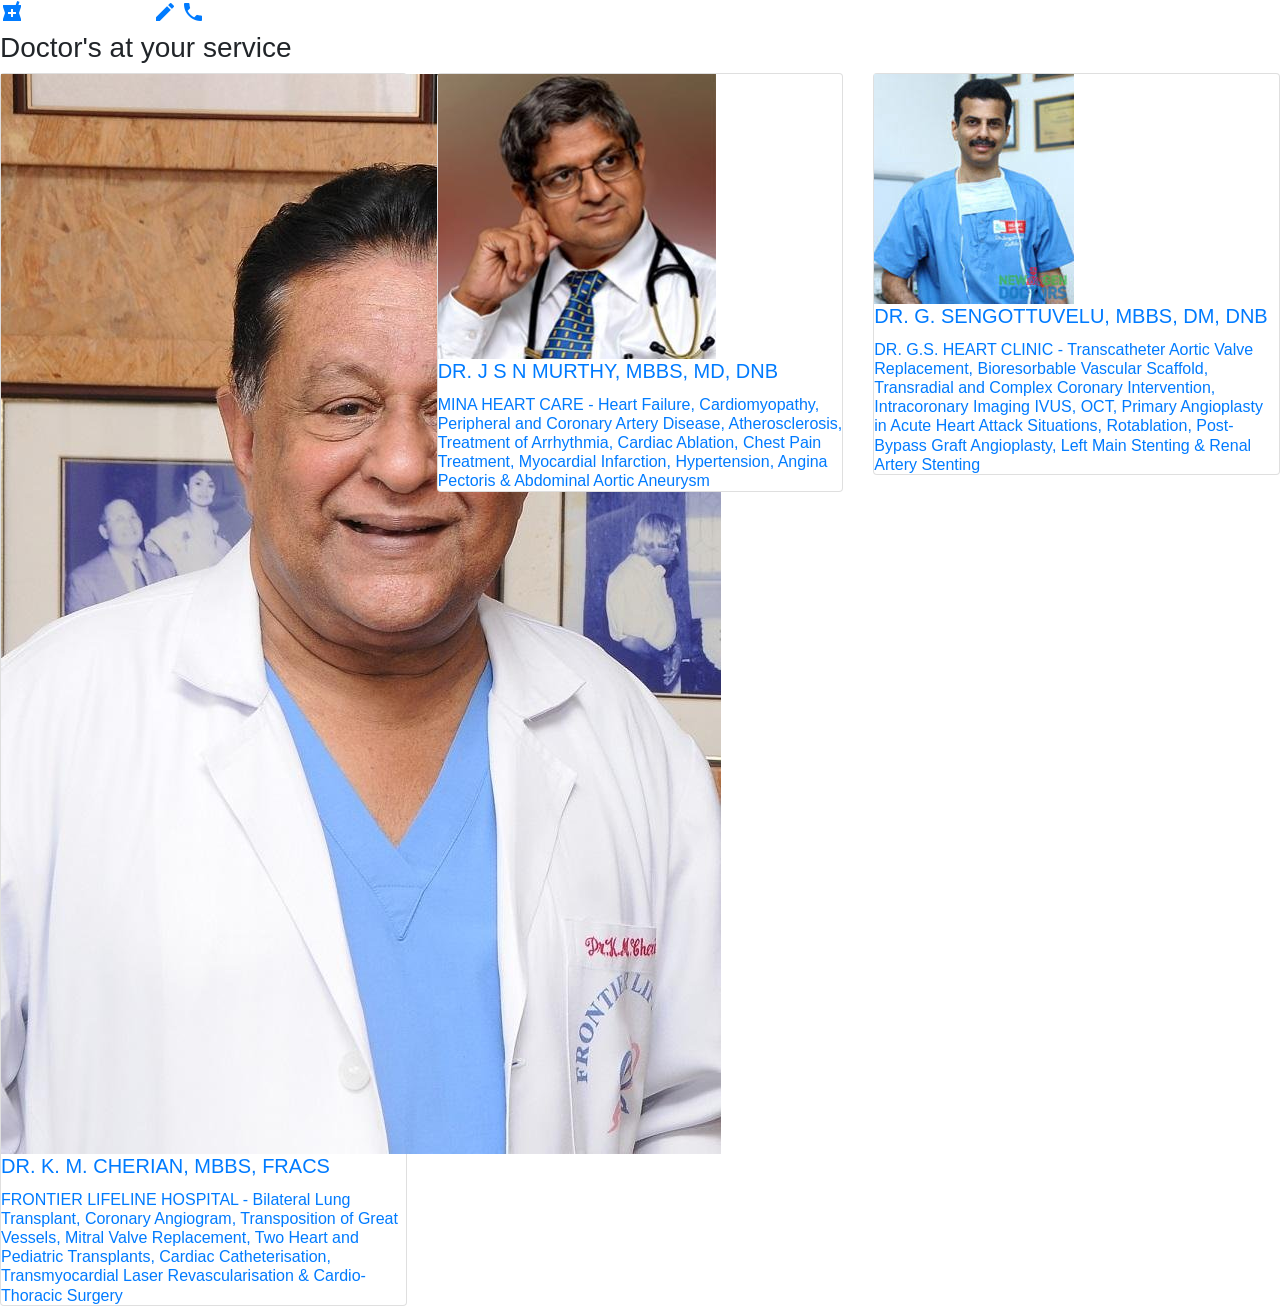
==== cardiologist.html @ fabecf33 "commit" ====
<!DOCTYPE html>
<html lang="en">
<head>
    <meta charset="UTF-8">
    <meta name="viewport" content="width=device-width, initial-scale=1.0">
    <title>Dashboard</title>

    <!-- bootstrap css -->
    <link rel="stylesheet" href="https://cdn.jsdelivr.net/npm/bootstrap@4.5.3/dist/css/bootstrap.min.css" integrity="sha384-TX8t27EcRE3e/ihU7zmQxVncDAy5uIKz4rEkgIXeMed4M0jlfIDPvg6uqKI2xXr2" crossorigin="anonymous">

    <!-- google material-icons -->
    <link href="https://fonts.googleapis.com/icon?family=Material+Icons" rel="stylesheet">

    <link rel="stylesheet" href="/style.css">
</head>
<body>

    <div class="root">
        
        <div class="side-nav ">
            <a href="/" class="menu-icon"><i class="material-icons">local_pharmacy</i></a>
            <a href="" class="menu-icon"><i class="material-icons">masks</i></a>
            <a href="" class="menu-icon"><i class="material-icons">edit</i></a>
            <a href="" class="menu-icon"><i class="material-icons">phone</i></a>
        </div>

        <div class="dashboard-main-container ">

            <div class="sub-title">
            <h3>Doctor's at your service</h3>
            </div>               
            
            <div class="sub-title-underline"></div>
             
            <div class="row">
                <div class="col-4 ">
                    <div class="card doc-card">
                        <a href="/cardiologist.html">
                            <img src="/images/p12.jpg" alt="" class=" doc-img">

                            <div class="doc-card-body">
                                <h5 class="card-title">DR. K. M. CHERIAN, MBBS, FRACS</h5>
                                <h6 class="card-text doc-description">FRONTIER LIFELINE HOSPITAL - Bilateral Lung Transplant, Coronary Angiogram, Transposition of Great Vessels, Mitral Valve Replacement, Two Heart and Pediatric Transplants, Cardiac Catheterisation, Transmyocardial Laser Revascularisation & Cardio-Thoracic Surgery</h6>
                            </div>
                        </a>                            
                    </div>
                </div>

                <div class="col-4 ">
                    <div class="card doc-card">
                        <a href="/cardiologist.html">
                            <img src="/images/p13.jpg" alt="" class=" doc-img">

                            <div class="doc-card-body">
                                <h5 class="card-title">DR. J S N MURTHY, MBBS, MD, DNB</h5>
                                <h6 class="card-text doc-description">MINA HEART CARE - Heart Failure, Cardiomyopathy, Peripheral and Coronary Artery Disease, Atherosclerosis, Treatment of Arrhythmia, Cardiac Ablation, Chest Pain Treatment, Myocardial Infarction, Hypertension, Angina Pectoris & Abdominal Aortic Aneurysm</h6>
                            </div>
                        </a>                            
                    </div>
                </div>

                <div class="col-4 ">
                    <div class="card doc-card">
                        <a href="/cardiologist.html">
                            <img src="/images/p14.jpg" alt="" class=" doc-img">

                            <div class="doc-card-body">
                                <h5 class="card-title">DR. G. SENGOTTUVELU, MBBS, DM, DNB</h5>
                                <h6 class="card-text doc-description">DR. G.S. HEART CLINIC - Transcatheter Aortic Valve Replacement, Bioresorbable Vascular Scaffold, Transradial and Complex Coronary Intervention, Intracoronary Imaging IVUS, OCT, Primary Angioplasty in Acute Heart Attack Situations, Rotablation, Post-Bypass Graft Angioplasty, Left Main Stenting & Renal Artery Stenting</h6>
                                
                            </div>
                        </a>                            
                    </div>
                </div>

            </div>
             
        </div>

        
    </div>
    
    
</body>
</html>
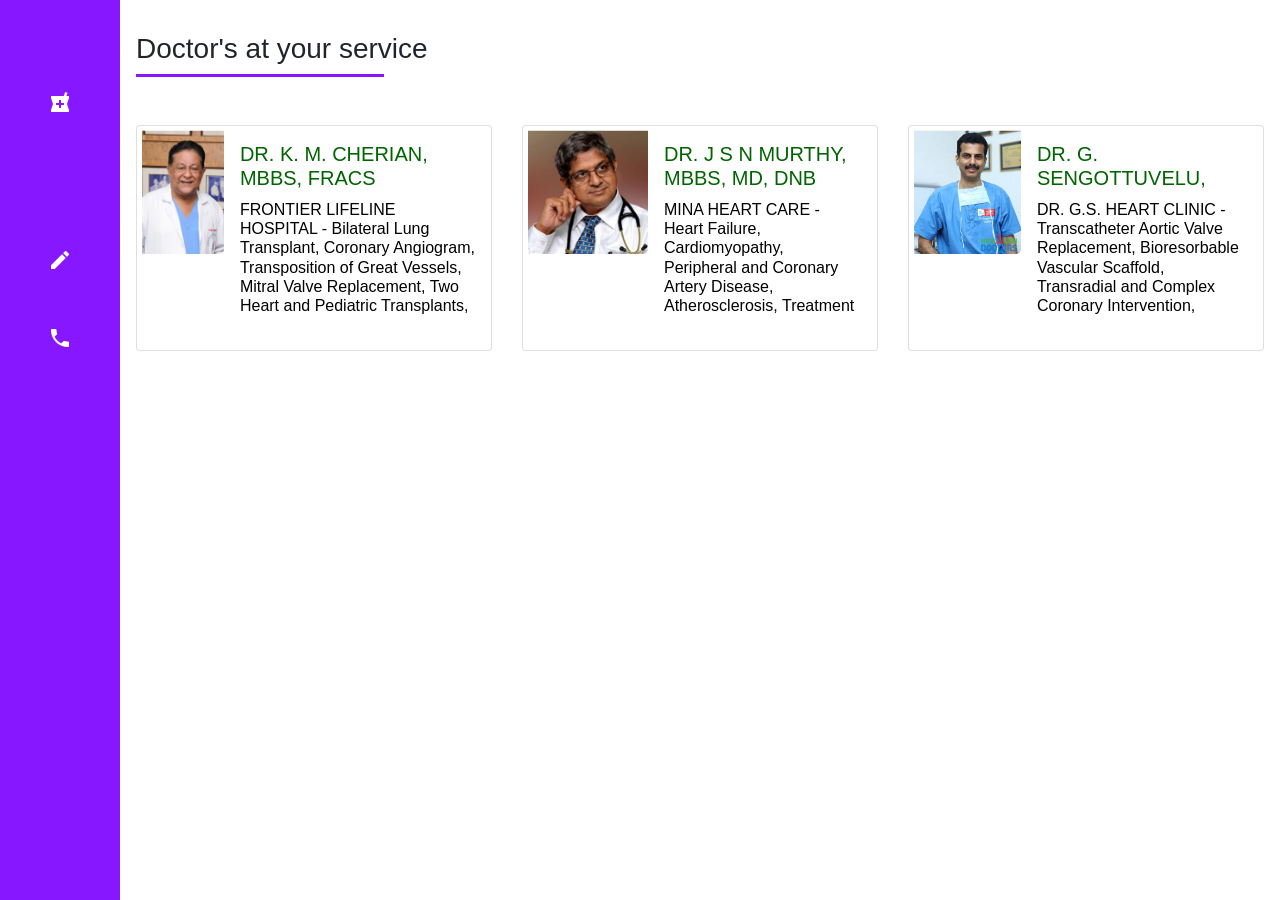
==== commit f21faeb4: "master" ====
--- a/cardiologist.html
+++ b/cardiologist.html
@@ -11,7 +11,7 @@
     <!-- google material-icons -->
     <link href="https://fonts.googleapis.com/icon?family=Material+Icons" rel="stylesheet">
 
-    <link rel="stylesheet" href="/style.css">
+    <link rel="stylesheet" href="/yukesh style.css">
 </head>
 <body>
 
--- a/yukesh style.css
+++ b/yukesh style.css
@@ -0,0 +1,151 @@
+body {
+    margin: 0;
+
+    --primary-color: #8717ff;
+    --primary-color-light: #b66fe8;
+}
+
+a{
+    color: #000;
+}
+
+a:hover{
+    text-decoration: none;
+    color: #000;
+}
+
+.root{
+    display: flex;
+}
+
+.side-nav{
+    background-color: var(--primary-color);
+    height: 100vh;
+    /* flex: 0 0 5%; */
+    flex: 5;
+
+    display: flex;
+    flex-direction: column;
+
+    padding-top: 4em;
+}
+
+.dashboard-main-container{
+    /* background-color: lightgray; */
+    height: 100vh;
+    /* flex: 0 0 95%; */
+    padding: 2em 1em 0 1em;
+
+    flex: 95;
+}
+
+.title{
+    display: flex;
+    font-family: 'Times New Roman', Times, serif;
+    /* color: red; */
+}
+
+.title i{
+    color: red;
+
+}
+
+.title-underline{
+    height: 3px;
+    width: 14%;
+
+    background-color: var(--primary-color);
+    margin: 0 0 3em 0;
+}
+
+.menu-icon{
+    color: white;
+    /* background-color: red; */
+
+    padding: 1.5em 0 1.5em 0;
+    margin: .2em 0 .2em 0;
+
+    display: flex;
+    align-items: center;
+    justify-content: center;
+}
+
+.menu-icon:hover{
+    background-color: var(--primary-color-light);
+    color: white;
+}
+
+.menu-selected{
+    background-color: var(--primary-color-light);
+    color: white;
+}
+
+.card{
+    margin-bottom: 1em;
+}
+
+.card:hover{
+    box-shadow: 10px -10px 50px rgb(0, 0, 0, .3);
+}
+
+.category-img{
+    height: 12em;
+    object-fit: cover;
+}
+
+.doc-card a {
+    display: flex;
+}
+
+.doc-img{
+    padding: .3em 0 0 .3em;
+    border-radius: .3em;
+    width: 8em;
+    height: 8em;
+    object-fit: cover;
+    /* flex: 1; */
+}
+
+.doc-card-body{
+    padding: 1em 1em 2em 1em;
+    /* flex: 5; */
+}
+
+
+.doc-card-body .card-title{
+    height: 2.9rem;
+    overflow: hidden;
+}
+
+.doc-description{
+    height: 7.4rem;
+    overflow: hidden;
+}
+
+/* .sub-card{
+    margin-bottom: 1em;
+}
+.sub-card:hover{
+    box-shadow: 10px -10px 50px rgb(0, 0, 0, .3);
+}
+.sub-card img{
+    height: 23em;
+    object-fit: cover;
+} */
+
+.sub-title-underline{
+    height: 3px;
+    width: 22%;
+
+    background-color: var(--primary-color);
+    margin: 0 0 3em 0;
+
+}
+
+.card-title{
+    color: darkgreen;
+}
+
+
+
+
